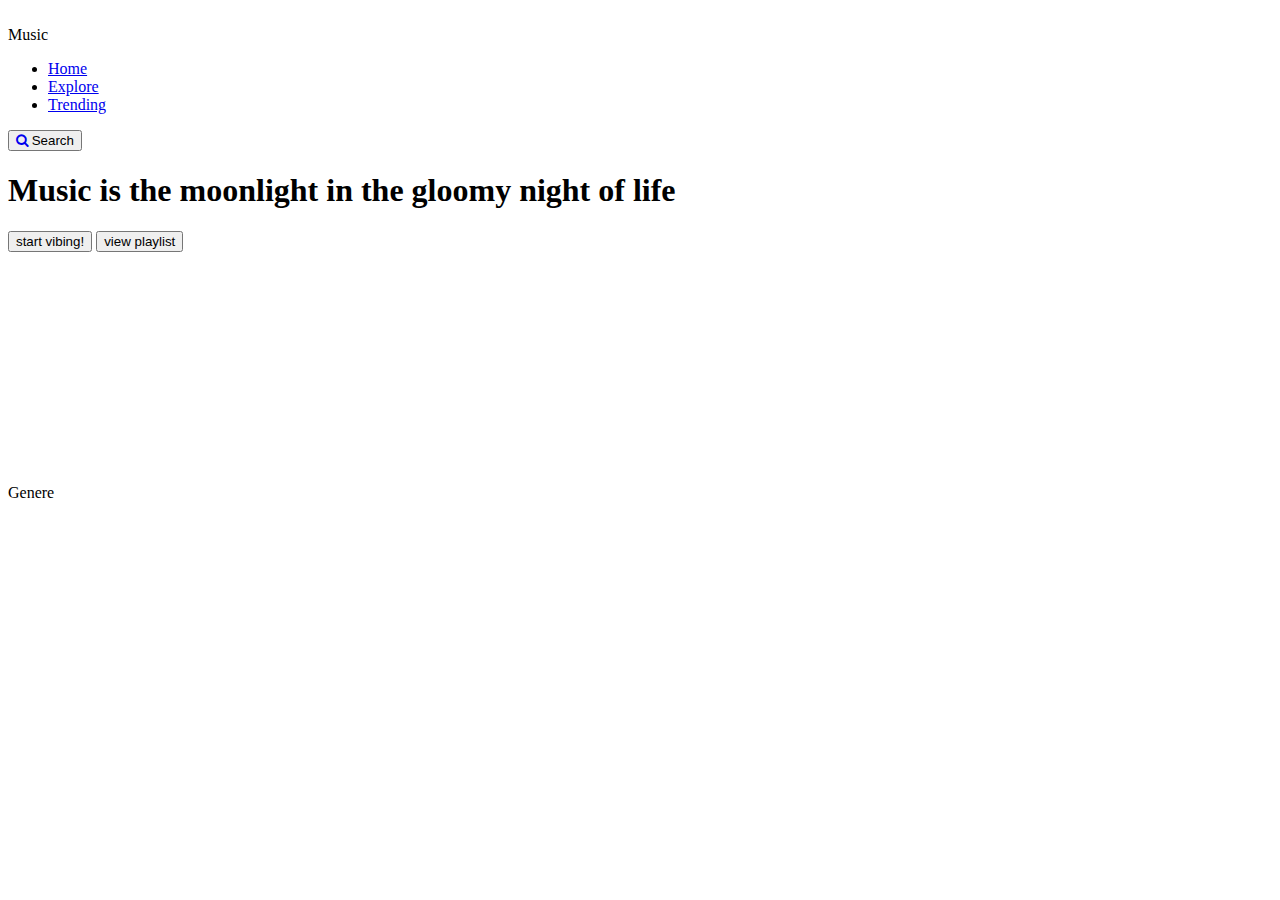
==== index.html @ a7347163 "changes in html file" ====
<!DOCTYPE html>
<html lang="en">

<head>
    <meta charset="UTF-8">
    <meta http-equiv="X-UA-Compatible" content="IE=edge">
    <meta name="viewport" content="width=device-width, initial-scale=1.0">
    <title>musical vibe</title>
    <link rel="stylesheet" href="index.css">
    <style>
        @import url('https://fonts.googleapis.com/css2?family=Spartan:wght@300&display=swap');
        </style>

    <link rel="stylesheet" href="https://cdnjs.cloudflare.com/ajax/libs/font-awesome/4.7.0/css/font-awesome.min.css">
</head>

<body>
    <header>
        <div class="left">
            <img src="img/logo.jpg" alt="">
            <div class="logo">Music</div>
        </div>

        <div class="mid">
            <ul class="nevbar">
                <li><a href="#" class="active">Home</a></li>
                <li><a href="#">Explore</a></li>
                <li><a href="#">Trending</a></li>
            </ul>
        </div>

        <div class="search">
            <button class="btn">
                <a href="#"><i class="fa fa-search"></i></a>
                Search
            </button>
        </div>
    </header>

    <div class="fonts-spartan">
      <!-- <h2>Pick Up Your Favorites</h2> -->
    </div>
    <div class="secontslot fonts-spartan" >
      <h1 class="fonts-spartan txt-color-white">Music is the moonlight in the gloomy night of life</h1>
      <div class="button">
        <button class="btn1 txt-color-black">start vibing!</button>
        <button class="btn2 txt-color-white">view playlist</button>
      </div>
    </div>

    <div class="boxes">
        <div class="box">
            <img src="img/img2.jpg" alt="">
        </div>
        <div class="box">
            <img src="img/img2.jpg" alt="">
        </div>
        <div class="box">
            <img src="img/img2.jpg" alt="">
        </div>
        <div class="box">
            <img src="img/img2.jpg" alt="">
        </div>
        <div class="box">
            <img src="img/img2.jpg" alt="">
        </div>
        <div class="box">
            <img src="img/img2.jpg" alt="">
        </div>
    </div>

    <div class="boxes">
        <div class="box">
            <img src="img/img2.jpg" alt="">
        </div>
        <div class="box">
            <img src="img/img2.jpg" alt="">
        </div>
        <div class="box">
            <img src="img/img2.jpg" alt="">
        </div>
        <div class="box">
            <img src="img/img2.jpg" alt="">
        </div>
        <div class="box">
            <img src="img/img2.jpg" alt="">
        </div>
        <div class="box">
            <img src="img/img2.jpg" alt="">
        </div>
    </div>
    <p class="pera">Genere</p>
    <div class="boxes">
        <div class="box">
            <img src="img/img2.jpg" alt="">
        </div>
        <div class="box">
            <img src="img/img2.jpg" alt="">
        </div>
        <div class="box">
            <img src="img/img2.jpg" alt="">
        </div>
        <div class="box">
            <img src="img/img2.jpg" alt="">
        </div>
        <div class="box">
            <img src="img/img2.jpg" alt="">
        </div>
        <div class="box">
            <img src="img/img2.jpg" alt="">
        </div>
    </div>
    <div class="boxes">
        <div class="box">
            <img src="img/img2.jpg" alt="">
        </div>
        <div class="box">
            <img src="img/img2.jpg" alt="">
        </div>
        <div class="box">
            <img src="img/img2.jpg" alt="">
        </div>
        <div class="box">
            <img src="img/img2.jpg" alt="">
        </div>
        <div class="box">
            <img src="img/img2.jpg" alt="">
        </div>
        <div class="box">
            <img src="img/img2.jpg" alt="">
        </div>
    </div>
</body>

</html>
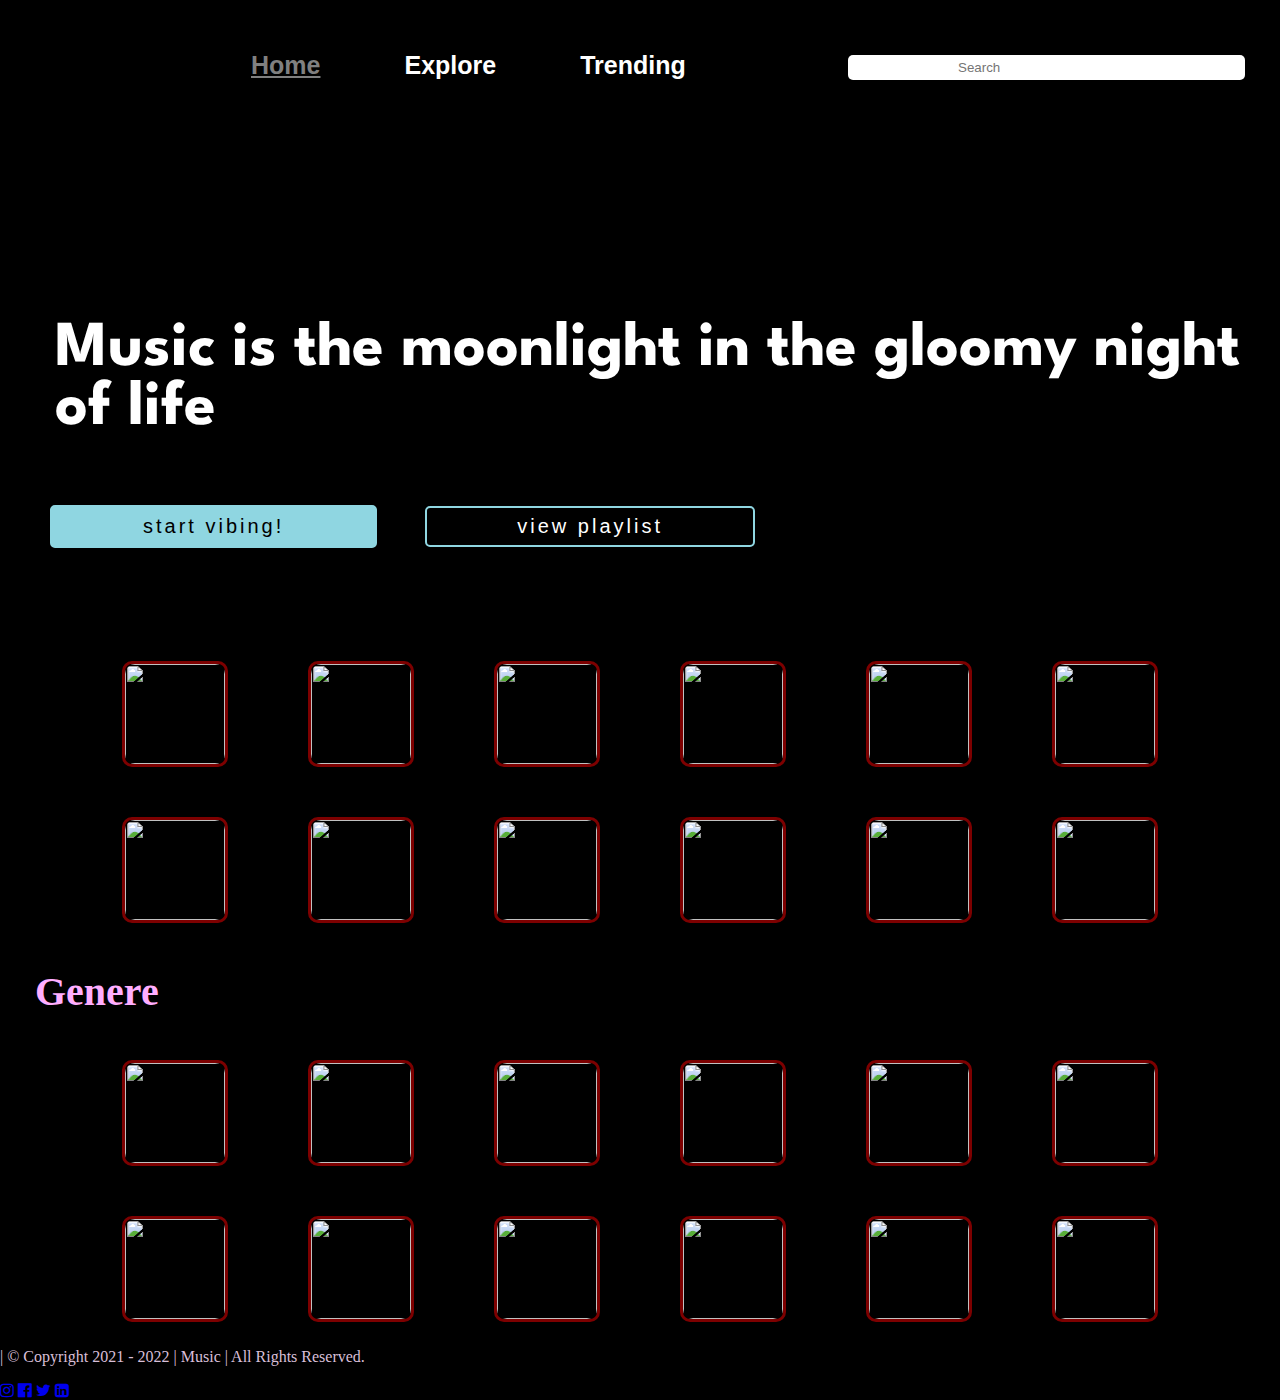
==== commit 62eb8e51: "Update index.html" ====
--- a/index.html
+++ b/index.html
@@ -9,51 +9,55 @@
     <link rel="stylesheet" href="index.css">
     <style>
         @import url('https://fonts.googleapis.com/css2?family=Spartan:wght@300&display=swap');
-        </style>
+    </style>
 
     <link rel="stylesheet" href="https://cdnjs.cloudflare.com/ajax/libs/font-awesome/4.7.0/css/font-awesome.min.css">
 </head>
 
 <body>
-    <header>
+    <header class="header">
         <div class="left">
-            <img src="img/logo.jpg" alt="">
-            <div class="logo">Music</div>
+            <img src="img/Group 30.png" alt="">
         </div>
 
         <div class="mid">
             <ul class="nevbar">
-                <li><a href="#" class="active">Home</a></li>
-                <li><a href="#">Explore</a></li>
-                <li><a href="#">Trending</a></li>
+                <li><a href="" class="active">Home</a></li>
+                <li><a href="explore.html">Explore</a>
+                </li>
+                <li><a href="trending.html">Trending</a></li>
             </ul>
         </div>
 
         <div class="search">
-            <button class="btn">
-                <a href="#"><i class="fa fa-search"></i></a>
-                Search
-            </button>
+            <a href="#"><i class="fa fa-search"></i></a>
+            <input type="text" class="btn" name="" placeholder="Search">
         </div>
     </header>
 
     <div class="fonts-spartan">
-      <!-- <h2>Pick Up Your Favorites</h2> -->
+        <!-- <h2>Pick Up Your Favorites</h2> -->
     </div>
-    <div class="secontslot fonts-spartan" >
-      <h1 class="fonts-spartan txt-color-white">Music is the moonlight in the gloomy night of life</h1>
-      <div class="button">
-        <button class="btn1 txt-color-black">start vibing!</button>
-        <button class="btn2 txt-color-white">view playlist</button>
-      </div>
+    <div class="secontslot fonts-spartan">
+        <h1 class="fonts-spartan txt-color-white">Music is the moonlight in the gloomy night of life</h1>
+        <div class="button">
+            <button class="btn1 txt-color-black">start vibing!</button>
+            <button href="google.com" class="btn2 txt-color-white">view playlist</button>
+        </div>
     </div>
 
     <div class="boxes">
         <div class="box">
-            <img src="img/img2.jpg" alt="">
+            <img src="img/img2.jpg" onClick="document.getElementById('audio_play').play(); return false;" />
+            <audio id="audio_play">
+                <source src="img/Ignite - Alan Walker.mp3" type="audio/ogg" />
+            </audio>
         </div>
         <div class="box">
-            <img src="img/img2.jpg" alt="">
+            <img src="img/img2.jpg" onClick="document.getElementById('audio_play').play();" />
+            <audio id="audio_play">
+                <source src="img/Unstoppable - Sia ! English Song.mp3" type="audio/ogg" />
+            </audio>
         </div>
         <div class="box">
             <img src="img/img2.jpg" alt="">
@@ -130,6 +134,32 @@
             <img src="img/img2.jpg" alt="">
         </div>
     </div>
+
+    <footer class="footer">
+        <div class="foot">
+            <p>| © Copyright 2021 - 2022 | Music | All Rights Reserved.</p>
+        </div>
+        <div class="connectionlink">
+            <a href="https://www.instagram.com/instagram/?hl=en" target="_blank"><i class="fa fa-instagram"
+                    aria-hidden="true"></i></a>
+            <a href="https://www.facebook.com/" target="_blank"><i class="fa fa-facebook-official"
+                    aria-hidden="true"></i></a>
+            <a href="https://twitter.com/i/flow/login?input_flow_data=%7B%22requested_variant%22%3A%22eyJsYW5nIjoiZW4ifQ%3D%3D%22%7D"
+                target="_blank"><i class="fa fa-twitter" aria-hidden="true"></i></i></a>
+            <a href="https://www.linkedin.com/signup" target="_blank"><i class="fa fa-linkedin-square"
+                    aria-hidden="true"></i></i></a>
+        </div>
+    </footer>
+
+    <script>
+        var myMusic = document.getElementById("music");
+        function play() {
+            myMusic.play();
+        }
+        function pause() {
+            myMusic.pause();
+        }
+    </script>
 </body>
 
 </html>
--- a/index.css
+++ b/index.css
@@ -0,0 +1,174 @@
+body {
+    background-color: #000000;
+    padding: 0px;
+    margin: 0px;
+    color: thistle;
+}
+
+.left{
+    position: absolute;
+    display: inline-block;
+    left: 16px;
+    top: 40px;
+    font-size: 20px;
+    color: white;
+    margin: 0 25px 0 25px;
+    /* padding: 0 0 0 0; */
+}
+
+.left img {
+    width: 45px;
+    filter: invert(100%);
+    text-align: center;
+    margin: 0px 22px 0 22px;
+}
+
+.logo{
+    padding: 0px 21px 0px 21px;
+    /* margin: 0px 0px 0px 0px; */
+}
+
+.mid {
+    display: block;
+    width: 50%;
+    margin: 0px 0px 0px 200px;
+    /* padding: 10px 10px 10px 10px; */
+}
+
+ul {
+    list-style-type: none;
+    display: inline-block;
+    margin: 11px;
+    padding: 0;
+}
+
+.navbar {
+    display: inline-block;
+    /* border-radius: 10px; */
+}
+
+.nevbar li {
+    display: inline-block;
+    list-style: none;
+    margin: 25px;
+    padding: 15px;
+    font-size: 25px;
+    font-family: -apple-system, BlinkMacSystemFont, 'Segoe UI', Roboto, Oxygen, Ubuntu, Cantarell, 'Open Sans', 'Helvetica Neue', sans-serif;
+    font-style: normal;
+    color: #c377ff;
+}
+.nevbar li a {
+    color: white;
+    font-weight: bolder;
+    text-decoration: none;
+    /* padding: 35px 35px; */
+}
+
+.nevbar li a:hover,
+.nevbar li a.active {
+    text-decoration: underline;
+    color: gray;
+
+}
+
+.search{
+    position: absolute;
+    display: inline-block;
+    right: 25px;
+    top: 50px;
+}
+
+.fa-search{
+    color: rgb(0, 0, 0);
+}
+
+.btn{
+    border: 2px whitesmoke;
+    border-radius: 5px;
+    margin: 5px 10px 5px 10px;
+    padding: 5px 110px 5px 110px;
+    cursor: pointer;
+}
+
+.btn1 {
+  border: 3px solid #8FD6E1;
+  background-color: #8FD6E1;
+  border-radius: 5px;
+  margin: 5px 20px 5px 20px;
+  font-size: 20px;
+  padding: 7px 90px 7px 90px;
+  letter-spacing: 3px;
+  cursor: pointer;
+}
+
+.btn2 {
+  border: 2px solid #8FD6E1;
+  border-radius: 5px;
+  background-color: transparent;
+  margin: 5px 20px 5px 20px;
+  padding: 7px 90px 7px 90px;
+  font-size: 20px;
+  letter-spacing: 3px;
+  cursor: pointer;
+}
+
+.secontslot {
+  background-image: url(img/img1.jpeg);
+  display: block;
+  width: 100%;
+  height: 425px;
+  text-align: left;
+  font-size: 32px;
+  margin: 10px 15px 0px 30px;
+  padding: 55px 0px 0px 0;
+  background-repeat: no-repeat;
+  align-content: center;
+}
+
+h1{
+    margin: 55px 0 0 25px;
+    padding: 0px 0px 62px 0px;
+}
+
+.boxes{
+    display: flex;
+    flex-direction: row;
+    justify-content: center;
+    margin: 30px 0px 0px 0px;
+    padding: 5px;
+}
+
+.box{
+    height: 100px;
+    width: 100px;
+    text-align: center;
+    border: 3px solid rgb(255 0 0 / 49%);
+    border-radius: 10px;
+    object-fit: cover;
+    /* background-color: rgb(197 7 254); */
+    /* background-image: url(img/img2.jpg); */
+    margin: 5px 40px 5px 40px;
+    /* padding: 10px; */
+}
+.box img {
+    width: 100%;
+    height: 100%;
+    border-radius: 10px;
+}
+.pera{
+    font-size: 40px;
+    font-weight: bold;
+    color: #ffaeff;
+    margin: 30px;
+    padding: 5px;
+}
+.fonts-spartan{
+    font-family: Spartan;
+    font-size: Regular;
+}
+.txt-color-white{
+    color: #ffffff;
+}
+.txt-color-black{
+    color:#000000
+}
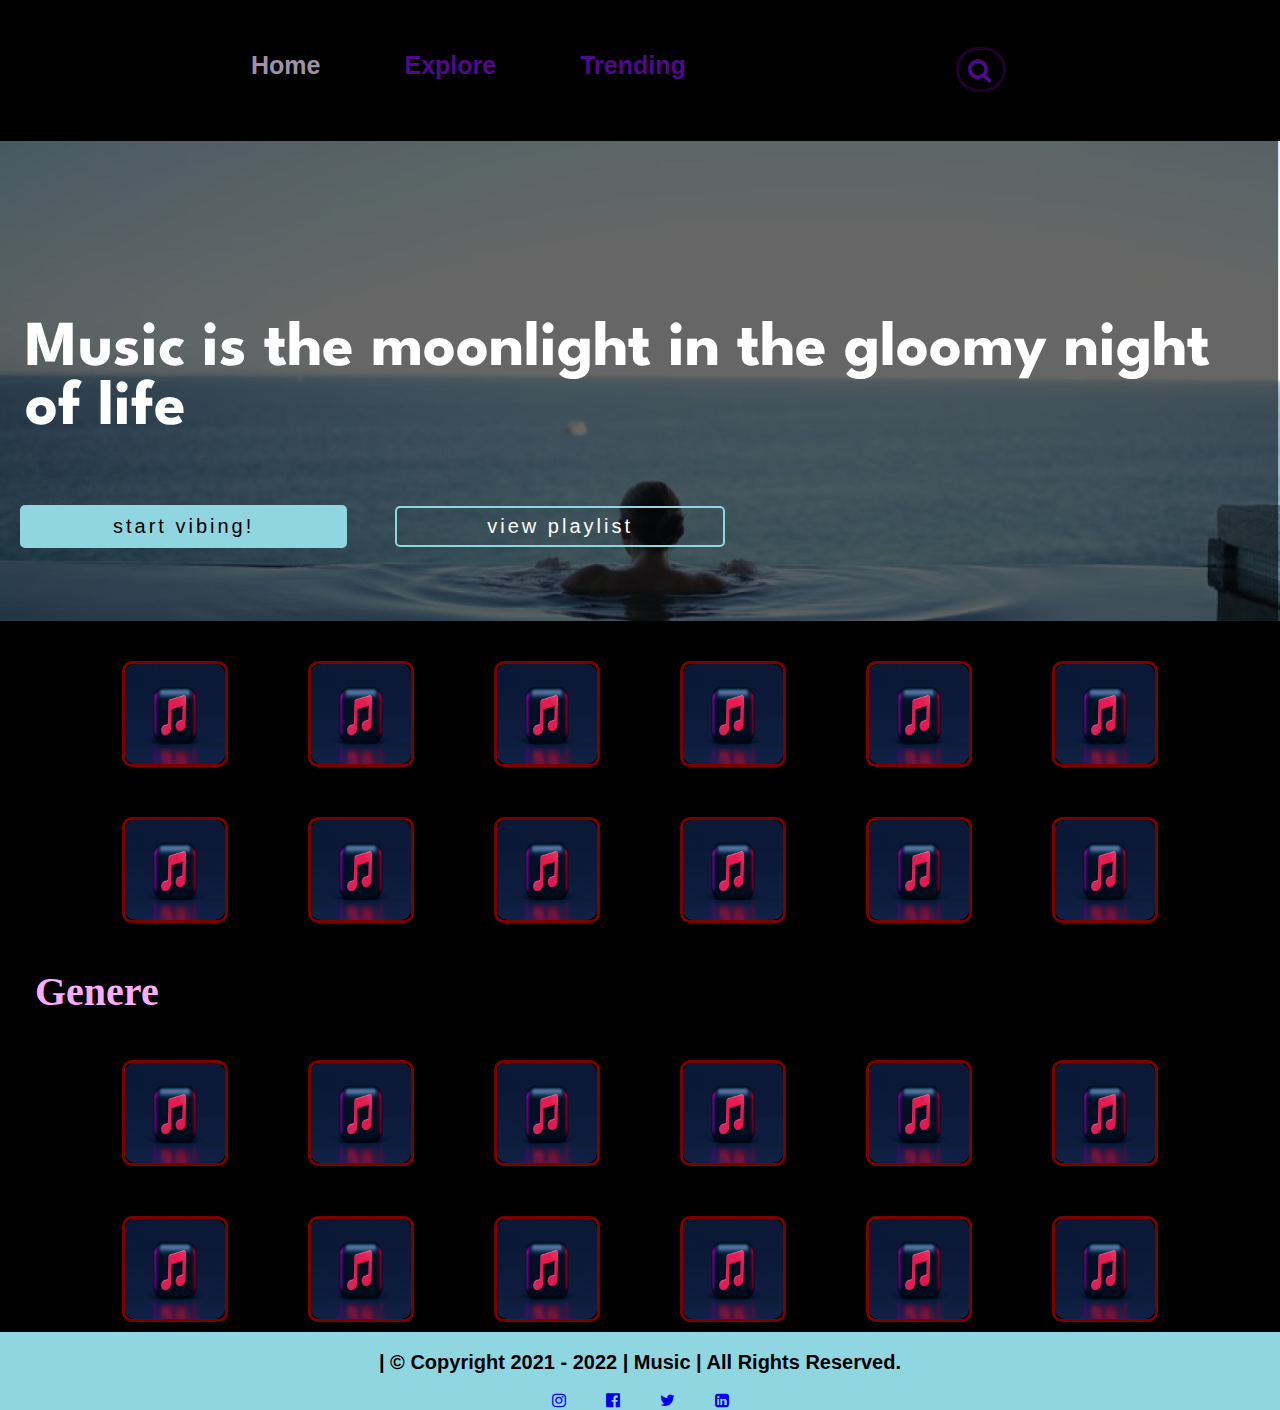
==== commit a8032368: "Update index.html" ====
--- a/index.html
+++ b/index.html
@@ -17,7 +17,7 @@
 <body>
     <header class="header">
         <div class="left">
-            <img src="img/Group 30.png" alt="">
+            <img src="img/logo.svg" alt="">
         </div>
 
         <div class="mid">
@@ -29,9 +29,12 @@
             </ul>
         </div>
 
-        <div class="search">
-            <a href="#"><i class="fa fa-search"></i></a>
-            <input type="text" class="btn" name="" placeholder="Search">
+       <div class="search">
+            <form name="search">
+                <input type="text" class="input" name="txt" 
+                onmouseout="document.search.txt.value = ''">
+            </form>
+            <i class="fa fa-search"></i>
         </div>
     </header>
 
--- a/index.css
+++ b/index.css
@@ -7,25 +7,16 @@
 
 .left{
     position: absolute;
-    display: inline-block;
-    left: 16px;
-    top: 40px;
-    font-size: 20px;
-    color: white;
-    margin: 0 25px 0 25px;
-    /* padding: 0 0 0 0; */
+    left: 17px;
+    top: 35px;
+    margin: 0 15px 0 15px;
 }
 
 .left img {
-    width: 45px;
-    filter: invert(100%);
+    width: 66px;
+    /* filter: invert(100%); */
     text-align: center;
-    margin: 0px 22px 0 22px;
-}
-
-.logo{
-    padding: 0px 21px 0px 21px;
-    /* margin: 0px 0px 0px 0px; */
+    margin: 0px 10px 0 10px;
 }
 
 .mid {
@@ -55,39 +46,78 @@
     font-size: 25px;
     font-family: -apple-system, BlinkMacSystemFont, 'Segoe UI', Roboto, Oxygen, Ubuntu, Cantarell, 'Open Sans', 'Helvetica Neue', sans-serif;
     font-style: normal;
-    color: #c377ff;
+    color: #50098a;
 }
 .nevbar li a {
-    color: white;
+    color: #50098a;
     font-weight: bolder;
     text-decoration: none;
     /* padding: 35px 35px; */
 }
 
-.nevbar li a:hover,
+
+
+.nevbar li a:hover{
+    text-decoration: blink;
+    color: #ffffff;
+    font-size: 27px;
+}
 .nevbar li a.active {
-    text-decoration: underline;
-    color: gray;
-
+    text-decoration: none;
+    color: #9e92a8;
+    /* font-size: 30px; */
+    
+}
+.nevbar li a::before{
+    font-size: 25px;
 }
 
 .search{
+    align-items: center;
+    justify-content: center;
     position: absolute;
     display: inline-block;
-    right: 25px;
-    top: 50px;
-}
-
-.fa-search{
-    color: rgb(0, 0, 0);
-}
-
-.btn{
-    border: 2px whitesmoke;
-    border-radius: 5px;
+    right: 264px;
+    top: 42px;
+    color :#000000
+}
+
+.input{
+    border: solid #20002c;
+    background: none;
+    border-radius: 50px;
+    width: 50px;
     margin: 5px 10px 5px 10px;
-    padding: 5px 110px 5px 110px;
+    padding: 5px;
+    box-sizing: border-box;
+    font-size: 25px;
+    color: white;
+    transition: .5s;
     cursor: pointer;
+}
+.search:hover input{
+    /* background-color: #50098a; */
+    /* border-radius: 5px; */
+    /* background: none; */
+    width: 350px;
+    background: #50098a;
+    border: 2px solid #20002c;
+    
+    
+}
+.search i{
+    position: relative;
+    right: -33px;
+    top: -27px;
+    transform: translate(-50%,-50%);
+    font-size: 25px;
+    color: #50098a;
+    transition: .2s;
+}
+.search:hover i{
+    opacity: 0;
+    z-index:-1;
+
 }
 
 .btn1 {
@@ -119,7 +149,7 @@
   height: 425px;
   text-align: left;
   font-size: 32px;
-  margin: 10px 15px 0px 30px;
+  margin: 10px 15px 0px 0;
   padding: 55px 0px 0px 0;
   background-repeat: no-repeat;
   align-content: center;
@@ -172,3 +202,43 @@
 .txt-color-black{
     color:#000000
 }
+
+.foot{
+    display: flex;
+    color: black;
+    height: 60px;
+    font-family: -apple-system, BlinkMacSystemFont, 'Segoe UI', Roboto, Oxygen, Ubuntu, Cantarell, 'Open Sans', 'Helvetica Neue', sans-serif;
+    font-weight: bold;
+    background-color: #8FD6E1;
+    align-items: center;
+    justify-content: center;
+    font-size: 20px;
+}
+
+.connectionlink{
+    display: flex;
+    background-color: #8FD6E1;
+    align-items: center;
+    justify-content: center;
+}
+
+.fa-instagram{
+    margin: 0px 10px 0px 10px;
+    padding: 0px 10px 0px 10px;
+}
+
+.fa-facebook-official{
+    margin: 0px 10px 0px 10px;
+    padding: 0px 10px 0px 10px;
+}
+
+.fa-twitter{
+    margin: 0px 10px 0px 10px;
+    padding: 0px 10px 0px 10px;
+}
+
+.fa-linkedin-square{
+    margin: 0px 10px 0px 10px;
+    padding: 0px 10px 0px 10px;
+}
+
